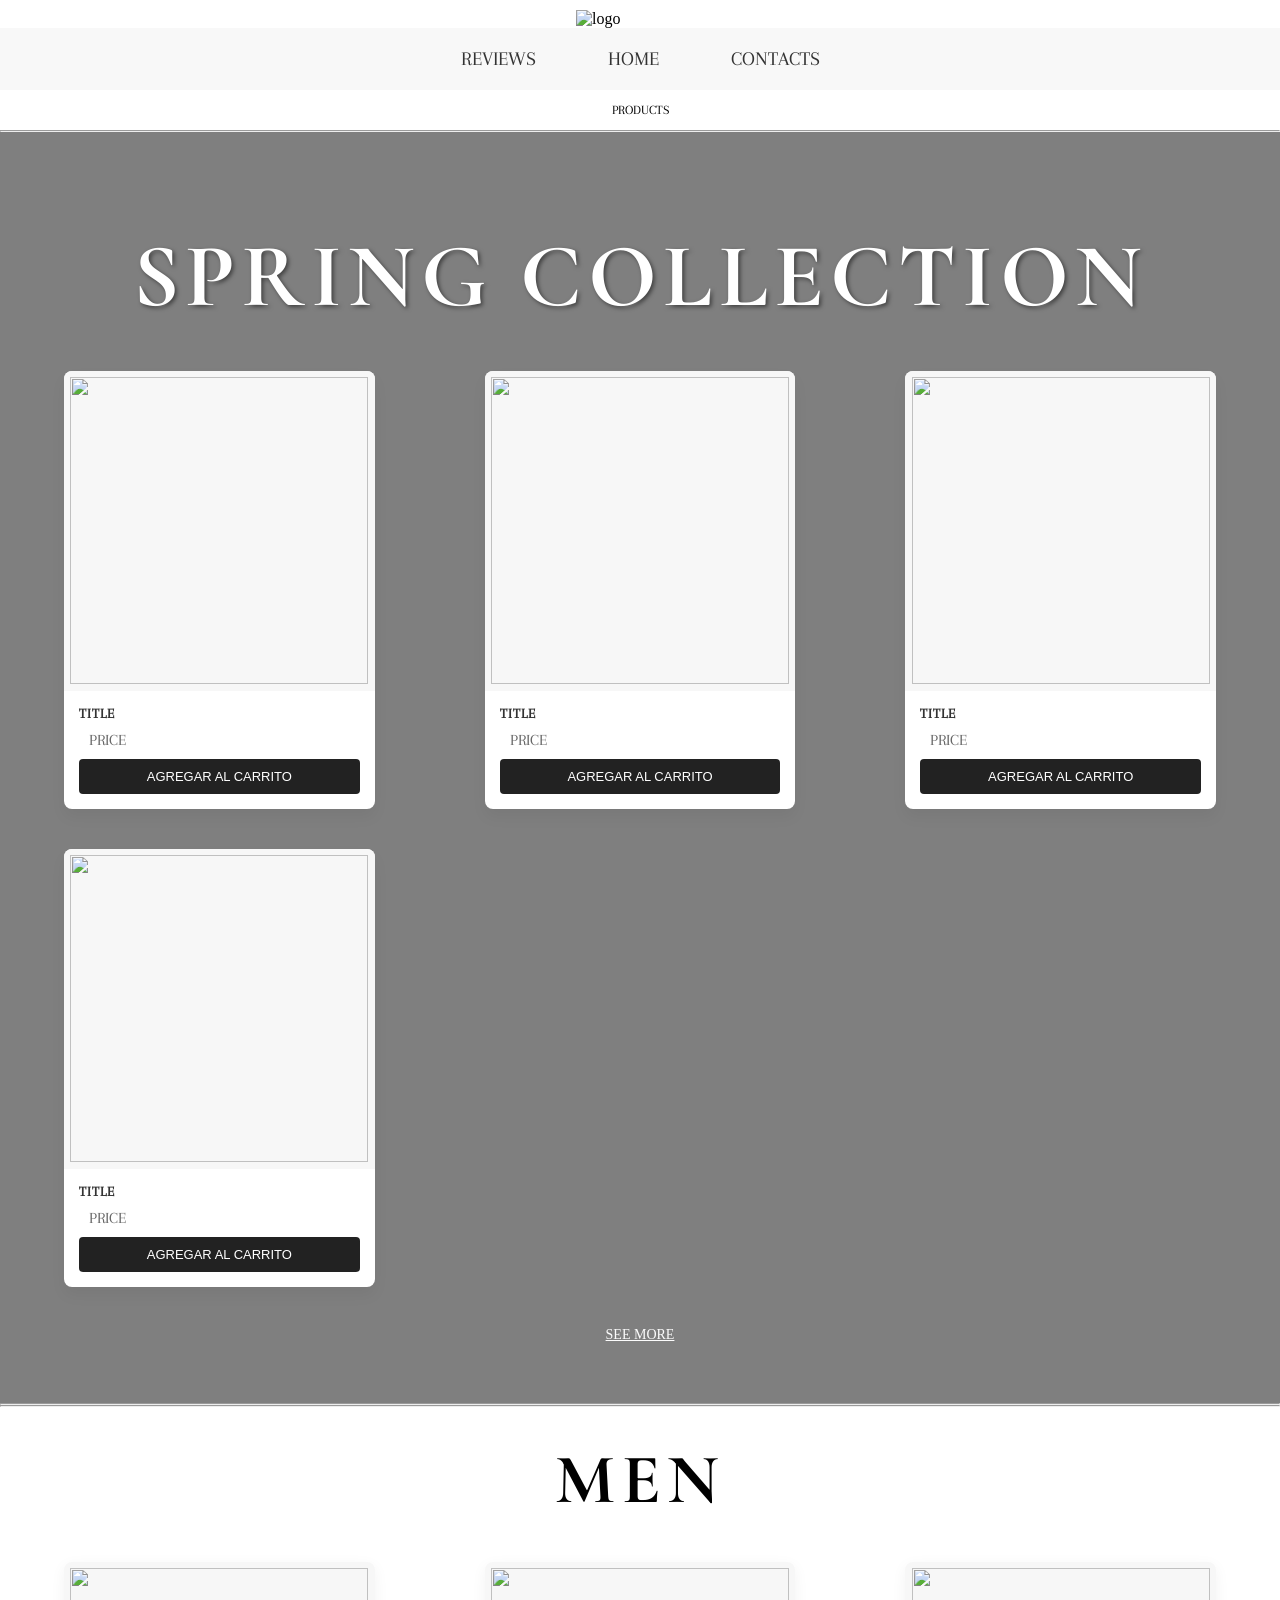
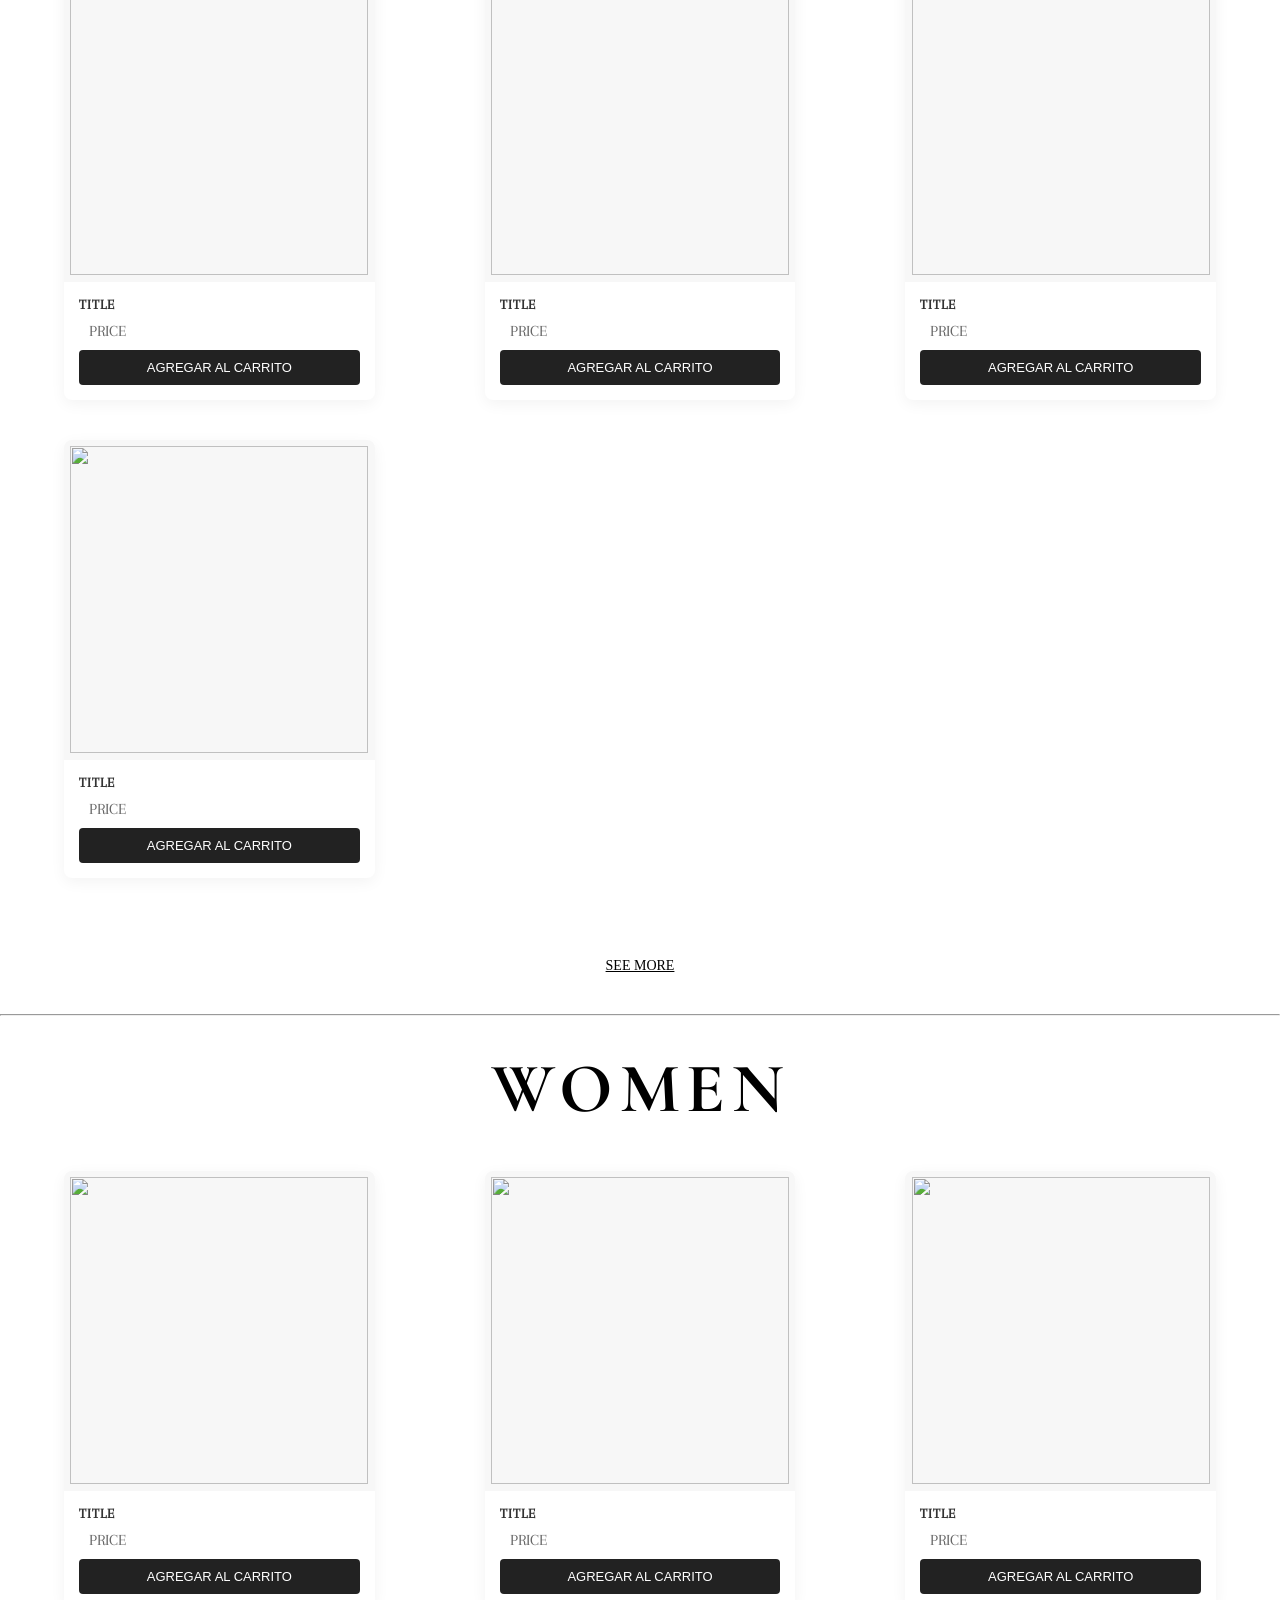
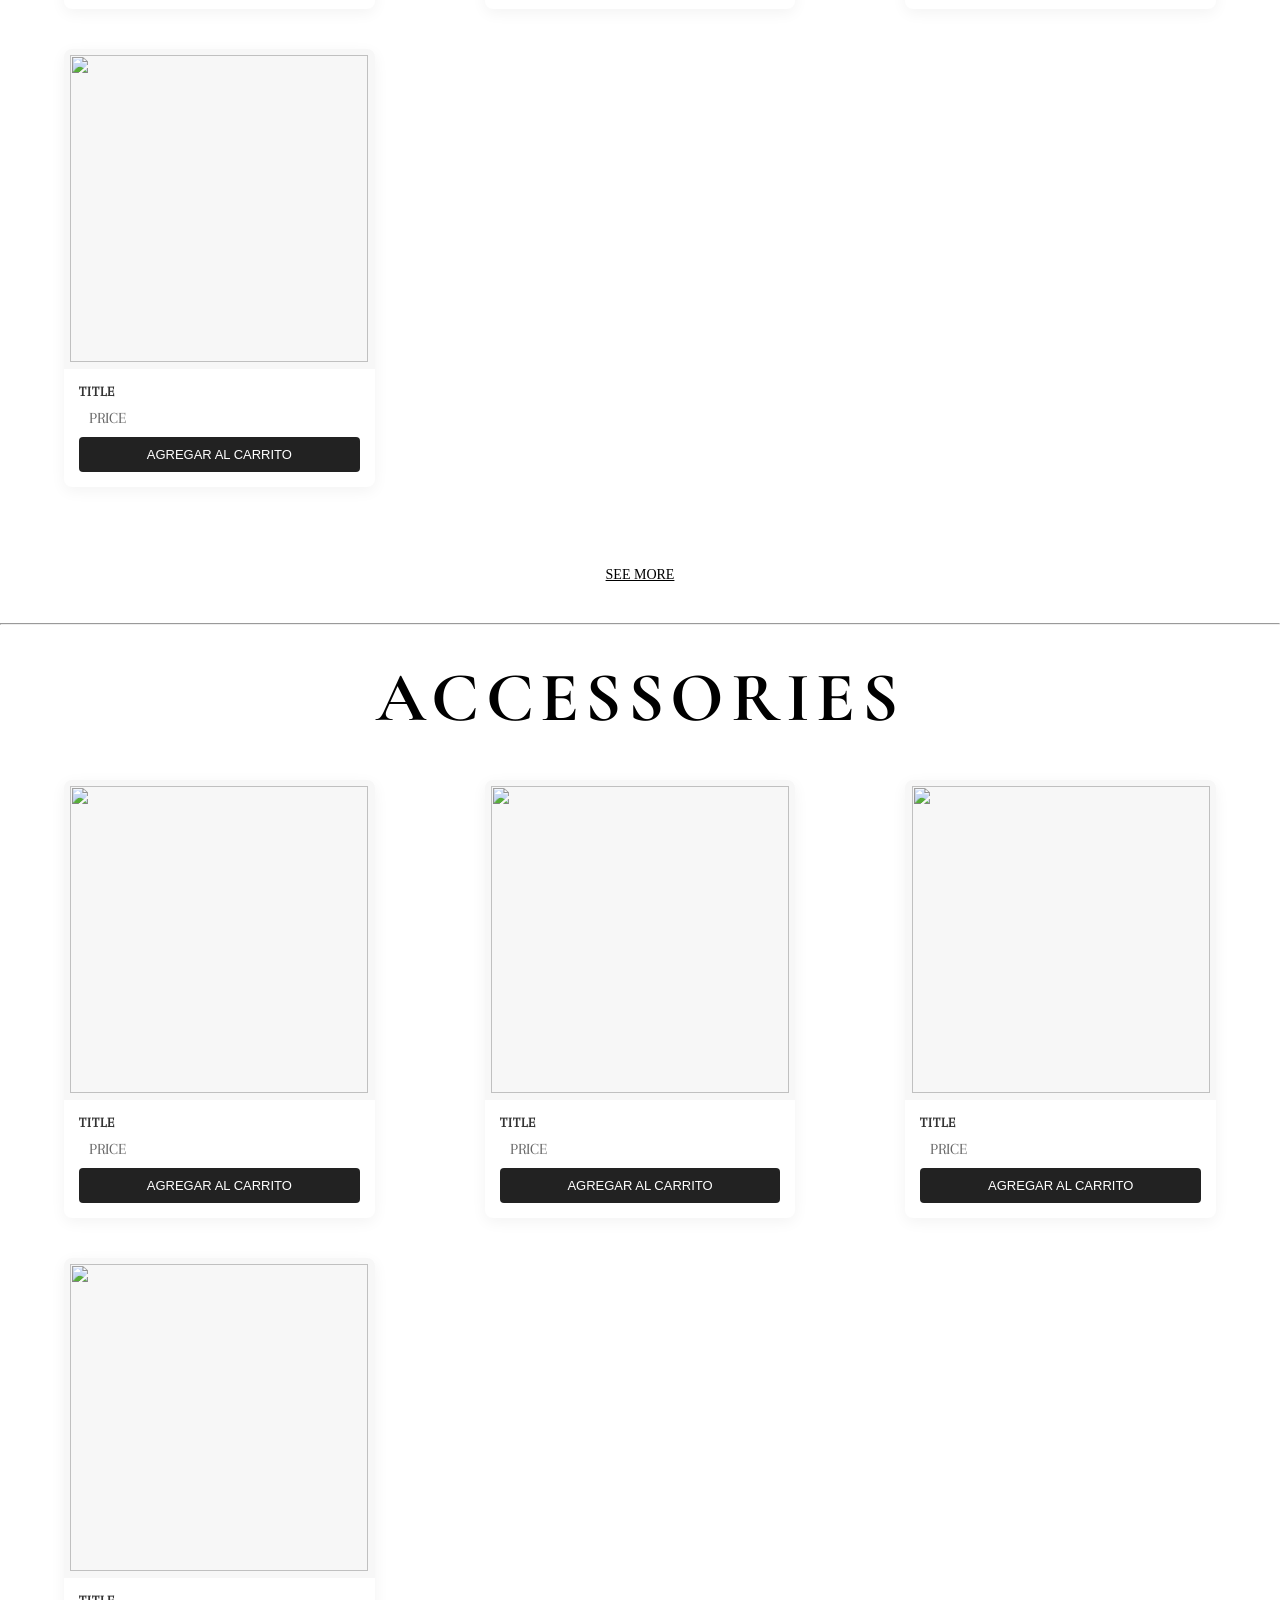
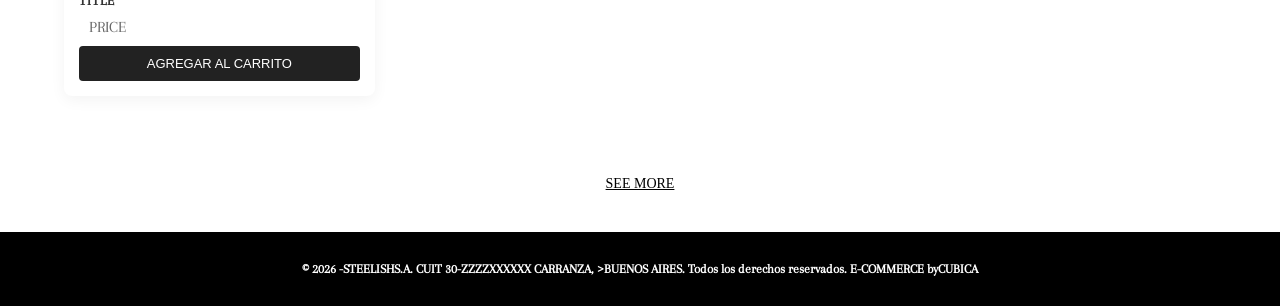
==== productos.html @ 2066961f "Add files via upload" ====
<!DOCTYPE html>
<html lang="es">
<head>
    <meta charset="UTF-8">
    <meta name="viewport" content="width=device-width, initial-scale=1.0">
    <title>productos</title>
    <link rel="stylesheet" href="style-products.css">
    <link rel="preconnect" href="https://fonts.googleapis.com">
    <link rel="preconnect" href="https://fonts.gstatic.com" crossorigin>
    <link href="https://fonts.googleapis.com/css2?family=Nunito:ital,wght@0,200..1000;1,200..1000&display=swap" rel="stylesheet">
    <link rel="preconnect" href="https://fonts.googleapis.com">
    <link rel="preconnect" href="https://fonts.gstatic.com" crossorigin>
    <link href="https://fonts.googleapis.com/css2?family=Arapey:ital@0;1&family=Nunito:ital,wght@0,200..1000;1,200..1000&display=swap" rel="stylesheet">
    <link rel="preconnect" href="https://fonts.googleapis.com">
  <link rel="preconnect" href="https://fonts.gstatic.com" crossorigin>
  <link href="https://fonts.googleapis.com/css2?family=Arapey:ital@0;1&family=Cormorant+Garamond:ital,wght@0,300..700;1,300..700&family=Nunito:ital,wght@0,200..1000;1,200..1000&display=swap" rel="stylesheet">
   <link rel="preconnect" href="https://fonts.googleapis.com">
<link rel="preconnect" href="https://fonts.gstatic.com" crossorigin>
<link href="https://fonts.googleapis.com/css2?family=Arapey:ital@0;1&family=Cormorant+Garamond:ital,wght@0,300..700;1,300..700&family=Nunito:ital,wght@0,200..1000;1,200..1000&family=Playwrite+BE+WAL+Guides&display=swap" rel="stylesheet">
<link rel="preconnect" href="https://fonts.googleapis.com">
<link rel="preconnect" href="https://fonts.gstatic.com" crossorigin>
<link href="https://fonts.googleapis.com/css2?family=Arapey:ital@0;1&family=Cormorant+Garamond:ital,wght@0,300..700;1,300..700&family=Nunito:ital,wght@0,200..1000;1,200..1000&family=Playwrite+BE+WAL+Guides&display=swap" rel="stylesheet">
</head>


<body>
    <header class="nav-container">
        <div class="nav-logo">
           <img class="logo" src="img/logo-web1.png" alt="logo"> 
        </div>
    
     <nav class="navbar">
     <ul class="navlinks">
        
        
        <li><a href="resenas.html">REVIEWS</a></li>
        <li><a href="index.html">HOME</a></li>
        <li><a href="contactos.html">CONTACTS</a></li>
     </ul>
    </nav>
    </header>
 <main>
    <h1 class="main-title">PRODUCTS</h1>
    <HR>

    <section class="spring-collection" id="spring-collection">
       <video autoplay loop muted playsinline class="video-fondo">
    <source src="img/backvideo.mp4" type="video/mp4">
  </video>
  
  <div class="velo-fondo"></div>

  <div class="contenido-frente">
    <h2 class="titulo-spring">SPRING COLLECTION</h2>
    
    <div class="catalogo-grid">
      
        <article class="product-card-spring">
            <div class="img-card">
            <img src="img/sale 2.jpg">
         </div>
         <div class="card-info">
            <h3 class="card-title">TITLE</h3>
            <p class="card-price">PRICE</p>
            <button class="card-button">AGREGAR AL CARRITO</button>
         </div>
        </article>
         <!-- Producto 2 -->
           <article class="product-card-spring">
            <div class="img-card">
            <img src="img/sale 3.jpg">
         </div>
         <div class="card-info">
            <h3 class="card-title">TITLE</h3>
            <p class="card-price">PRICE</p>
            <button class="card-button">AGREGAR AL CARRITO</button>
         </div>
        </article>
        <!-- Producto 3 -->
           <article class="product-card-spring">
            <div class="img-card">
            <img src="img/sale 4.jpg">
         </div>
         <div class="card-info">
            <h3 class="card-title">TITLE</h3>
            <p class="card-price">PRICE</p>
            <button class="card-button">AGREGAR AL CARRITO</button>
         </div>
        </article>
        <!-- Producto 4 -->
           <article class="product-card-spring">
            <div class="img-card">
            <img src="img/sale 5.jpg">
         </div>
         <div class="card-info">
            <h3 class="card-title">TITLE</h3>
            <p class="card-price">PRICE</p>
            <button class="card-button">AGREGAR AL CARRITO</button>
         </div>
        </article>
 

    </div>
    <div class="see-more-container-spring">
      <a href="spring-collection.html" class="see-more-link-spring">SEE MORE</a>
    </div>
    </div>
  </div>
    
      
    </section>
    <hr>
             


    <hr>

    </section>
    <section class="section" id="men">
        <h1 class="title">MEN</h1>
      <div class="catalogo-grid">
        <!-- Producto 1 -->
        <article class="product-card">
            <div class="img-card">
            <img src="img/sale 2.jpg">
         </div>
         <div class="card-info">
            <h3 class="card-title">TITLE</h3>
            <p class="card-price">PRICE</p>
            <button class="card-button">AGREGAR AL CARRITO</button>
         </div>
        </article>
         <!-- Producto 2 -->
           <article class="product-card">
            <div class="img-card">
            <img src="img/sale 2.jpg">
         </div>
         <div class="card-info">
            <h3 class="card-title">TITLE</h3>
            <p class="card-price">PRICE</p>
            <button class="card-button">AGREGAR AL CARRITO</button>
         </div>
        </article>
        <!-- Producto 3 -->
           <article class="product-card">
            <div class="img-card">
            <img src="img/sale 2.jpg">
         </div>
         <div class="card-info">
            <h3 class="card-title">TITLE</h3>
            <p class="card-price">PRICE</p>
            <button class="card-button">AGREGAR AL CARRITO</button>
         </div>
        </article>
        <!-- Producto 4 -->
           <article class="product-card">
            <div class="img-card">
            <img src="img/sale 2.jpg">
         </div>
         <div class="card-info">
            <h3 class="card-title">TITLE</h3>
            <p class="card-price">PRICE</p>
            <button class="card-button">AGREGAR AL CARRITO</button>
         </div>
        </article>
 

    </div>
    <div class="see-more-container">
      <a href="hombres.html" class="see-more-link">SEE MORE</a>
    </div>
    </section >
    <HR>
    <section class="section" id="women">
        <h1 class="title">WOMEN</h1>
      <div class="catalogo-grid">
        <!-- Producto 1 -->
        <article class="product-card">
            <div class="img-card">
            <img src="img/sale 2.jpg">
         </div>
         <div class="card-info">
            <h3 class="card-title">TITLE</h3>
            <p class="card-price">PRICE</p>
            <button class="card-button">AGREGAR AL CARRITO</button>
         </div>
        </article>
         <!-- Producto 2 -->
           <article class="product-card">
            <div class="img-card">
            <img src="img/sale 2.jpg">
         </div>
         <div class="card-info">
            <h3 class="card-title">TITLE</h3>
            <p class="card-price">PRICE</p>
            <button class="card-button">AGREGAR AL CARRITO</button>
         </div>
        </article>
        <!-- Producto 3 -->
           <article class="product-card">
            <div class="img-card">
            <img src="img/sale 2.jpg">
         </div>
         <div class="card-info">
            <h3 class="card-title">TITLE</h3>
            <p class="card-price">PRICE</p>
            <button class="card-button">AGREGAR AL CARRITO</button>
         </div>
        </article>
        <!-- Producto 4 -->
           <article class="product-card">
            <div class="img-card">
            <img src="img/sale 2.jpg">
         </div>
         <div class="card-info">
            <h3 class="card-title">TITLE</h3>
            <p class="card-price">PRICE</p>
            <button class="card-button">AGREGAR AL CARRITO</button>
         </div>
        </article>
 

    </div>
    <div class="see-more-container">
      <a href="women.html" class="see-more-link">SEE MORE</a>
    </div>
    <hr>

    </section>
    <section class="section" id="accessories">
        <h1 class="title">ACCESSORIES</h1>
      <div class="catalogo-grid">
        <!-- Producto 1 -->
        <article class="product-card">
            <div class="img-card">
            <img src="img/sale 2.jpg">
         </div>
         <div class="card-info">
            <h3 class="card-title">TITLE</h3>
            <p class="card-price">PRICE</p>
            <button class="card-button">AGREGAR AL CARRITO</button>
         </div>
        </article>
         <!-- Producto 2 -->
           <article class="product-card">
            <div class="img-card">
            <img src="img/sale 2.jpg">
         </div>
         <div class="card-info">
            <h3 class="card-title">TITLE</h3>
            <p class="card-price">PRICE</p>
            <button class="card-button">AGREGAR AL CARRITO</button>
         </div>
        </article>
        <!-- Producto 3 -->
           <article class="product-card">
            <div class="img-card">
            <img src="img/sale 2.jpg">
         </div>
         <div class="card-info">
            <h3 class="card-title">TITLE</h3>
            <p class="card-price">PRICE</p>
            <button class="card-button">AGREGAR AL CARRITO</button>
         </div>
        </article>
        <!-- Producto 4 -->
           <article class="product-card">
            <div class="img-card">
            <img src="img/sale 2.jpg">
         </div>
         <div class="card-info">
            <h3 class="card-title">TITLE</h3>
            <p class="card-price">PRICE</p>
            <button class="card-button">AGREGAR AL CARRITO</button>
         </div>
        </article>
 

    </div>
    <div class="see-more-container">
      <a href="accessories.html" class="see-more-link">SEE MORE</a>
    </div>

    </section>
 </main>
<footer class="footer">
   <h3 class="footer-title">© 2026 -STEELISHS.A. CUIT 30-ZZZZXXXXXX CARRANZA, >BUENOS AIRES. Todos los derechos reservados.
E-COMMERCE byCUBICA</h3>
</footer>

</body>
---- style-products.css ----
/* --- RESET CSS --- */
* {
    box-sizing: border-box;
    margin: 0;
    padding: 0;
}
.nav-container{
  display:flex;
  flex-direction:column;
  align-items:center;


}

.nav-logo{
  display:flex;
  justify-content:center;
  width:10%;
  height:auto;
  align-items:center;
     margin-top: 10px;  
  

}

.logo{
  width:100%;
  height:10%;

}

.navbar{
  background-color: #f8f8f8;
    border-width: 1px;
    font-family: "Arapey";
    font-size: 20px;
    justify-content: center;
    align-items: center;
    padding: 20px 40px;
    position: relative;
    width:100%;
}

.navlinks{
  list-style: none;
  gap: 40px; 
  display:flex;
  justify-content:center;
}
.navlinks a {
    text-decoration: none;
    color: #333; /* Color oscuro que contrasta con tu fondo claro #f8f8f8 */
    padding: 8px 16px;
    transition: all 0.3s ease; /* Hace que el cambio de color sea suave */
}
.navlinks a:hover {
    background-color: #555;
    color: white; /* Cambia el texto a blanco para que se lea sobre el fondo gris */
    border-radius: 4px;
}


.title{
    display:flex;
    margin-top:30px;
    font-weight:normal;
    letter-spacing: 0.5vw;
    font-family: "Cormorant Garamond";
    font-size: 70px;
    justify-content: center;
    align-items: center;
    font-weight:bold;

}
.catalogo-grid{
  display:grid;
  grid-template-columns: repeat(auto-fit, minmax(250px, 1fr));
  gap: 40px 110px; 
  padding: 40px 5%;
  width: 100%;
  box-sizing: border-box;
  justify-content: center;
  
  
  
}
.catalogo-grid .product-card {
  flex: none; /* Anula el "flex: 0 0 calc(25% - 20px)" del index */
  width: 100%; /* Hace que la tarjeta ocupe todo el ancho de su celda en la grilla */
  scroll-snap-align: none;
  
  margin: 0 auto; /* 0 margen arriba/abajo, 'auto' centra a los costados */
   
}
.product-card{

    background-color: #ffffff;
    border-radius: 8px;
    overflow: hidden;
    box-shadow: 0 4px 15px rgba(0, 0, 0, 0.05);
    display: flex;
    gap:0;
    
   flex-direction: column;
   transition: transform 0.3s ease, box-shadow 0.3s ease;
   font-family: 'Arapey', sans-serif;
}
.product-card:hover {
  transform: translateY(-5px); 
  box-shadow: 0 8px 20px rgba(0, 0, 0, 0.1);
}
.img-card{
    width:100%;
    height: 320px;
    background-color: #f7f7f7;
     flex-shrink: 0; 
    
}
.img-card img{
    width:100%;
    height:100%;
    object-fit:contain;
    padding:0.5vw;

}
.card-info{
    display:flex;
    flex-direction:column;
    padding:15px;
    gap:10px;
     flex-grow: 1;
     min-height: 90px;
}

.card-title {
  font-size: 14px;
  font-weight: 600;
  letter-spacing: 1px;
  color: #333;
  margin: 0;
  padding-left: 0;
}

.card-price {
  font-size: 16px;
  color: #666;
  margin: 0;
  padding-left: 10px;
}

/* Botón elegante */
.card-button {
  width: 100%;
  padding: 10px 0;
  background-color: #222;
  color: #fff;
  border: none;
  border-radius: 4px;
  font-size: 13px;
  text-transform: uppercase;
  cursor: pointer;
  transition: background-color 0.3s ease;
    margin-top: auto;

}

.card-button:hover {
  background-color: #555;
}
.main-title{
    display:flex;
    justify-content:center;
    font-size: 1vw;
   font-weight: normal;
   margin: 0;
   text-transform: uppercase;
  margin: 1vw;
   font-family: 'Arapey', sans-serif;
}
.see-more-container {
  margin: 40px;
  display:flex;
  justify-content:center;
}

.see-more-link {
  color: #000;
  text-decoration: underline;
  font-size: 14px;
  cursor: pointer;
}
.spring{
     background-image: linear-gradient(rgba(0,0,0,0.2), rgba(0,0,0,0.3)), url('img/background.jpg');
     background-size:cover;
     background-position:center;
}



.product-card-spring{
    background-color: #ffffff;
    border-radius: 8px;
    overflow: hidden;
    box-shadow: 0 8px 15px rgba(0, 0, 0, 0.05);
    display: flex;
    
   flex-direction: column;
   transition: transform 0.3s ease, box-shadow 0.3s ease;
   font-family: 'Arapey', sans-serif;
   height: 100%;
   
}
.spring-collection {
  position: relative; /* Clave: encierra al video para que no se escape de esta sección */
  width: 100%;
  min-height: 80vh; 
  display: flex;
  flex-direction: column;
  padding: 60px 0;
  overflow: hidden; 
}
.video-fondo {
  position: absolute;
  top: 0;
  left: 0;
  width: 100%;
  height: 100%;
  object-fit: cover; 
  z-index:-2; 
}
.velo-fondo {
  position: absolute;
  top: 0;
  left: 0;
  width: 100%;
  height: 100%;
  background-color: rgba(0, 0, 0, 0.5); /* Un velo semitransparente como el de tu imagen */
  z-index: -1;
}
.contenido-frente {
  position: relative;
  z-index: 1; 
  width: 100%;
}
.titulo-spring {
  display:flex;
    margin-top:30px;
    font-weight:bold;
    letter-spacing: 0.5vw;
    font-family: "Cormorant Garamond";
    font-size: 90px;
    justify-content: center;
    align-items: center;
    font-weight:bold;
    color:white;
     text-shadow: 2px 2px 4px rgba(0, 0, 0, 0.5);
}
.see-more-link-spring {
  color: #fcfcfc;
  text-decoration: underline;
  font-size: 14px;
  cursor: pointer;
  display:flex;
  justify-content:center;
}
.see-more-link-spring:hover{
    background-color: #555;
    color: white; 
    
}
.footer{
  display: flex;
  justify-content: center;
  align-items: center; /* Agrega esto para centrar verticalmente */
  background-color: black;
  width: 100%;
  padding: 20px; 
}
.footer-title{
  font-family:"arapey";
  color:white;
  font-size:0.8rem;
  padding:10px;

}
.product-card:hover .img-container img {
  transform: scale(1.05); /* Agranda la imagen un 5% */
}
.product-card-spring:hover .img-card img {
  transform: scale(1.05); /* Agranda la imagen un 5% */
}
.img-card img{

    transition: transform 0.4s ease;
}

@media (max-width: 768px) {
  .nav-logo {
    width: 30%; 
  }
    .navbar {
    padding: 15px 20px;
  }
  .navlinks {
    
    align-items: center;
    gap: 15px;
  }
  .title {
    font-size: 40px;
  }
  .titulo-spring {
    font-size: 45px;
  }
  .catalogo-grid {
    grid-template-columns: repeat(2, 1fr);
    gap: 25px 20px;
    padding: 30px 5%;
  }
   .img-card {
    height: 220px;
  }
  .main-title{
    font-size: 20px;
  
   
}
@media (max-width: 480px) {
  .navlinks a {
    font-size: 16px;
    padding: 6px 12px;
  }
  .main-title{
    font-size: 20px;
  }
  .title {
    font-size: 32px;
  }
  .titulo-spring {
    font-size: 32px;
    letter-spacing: 0.2vw; 
  }

  
  .catalogo-grid {
    grid-template-columns: 1fr;
  }

  .img-card {
    height: 280px; 
}
}
}
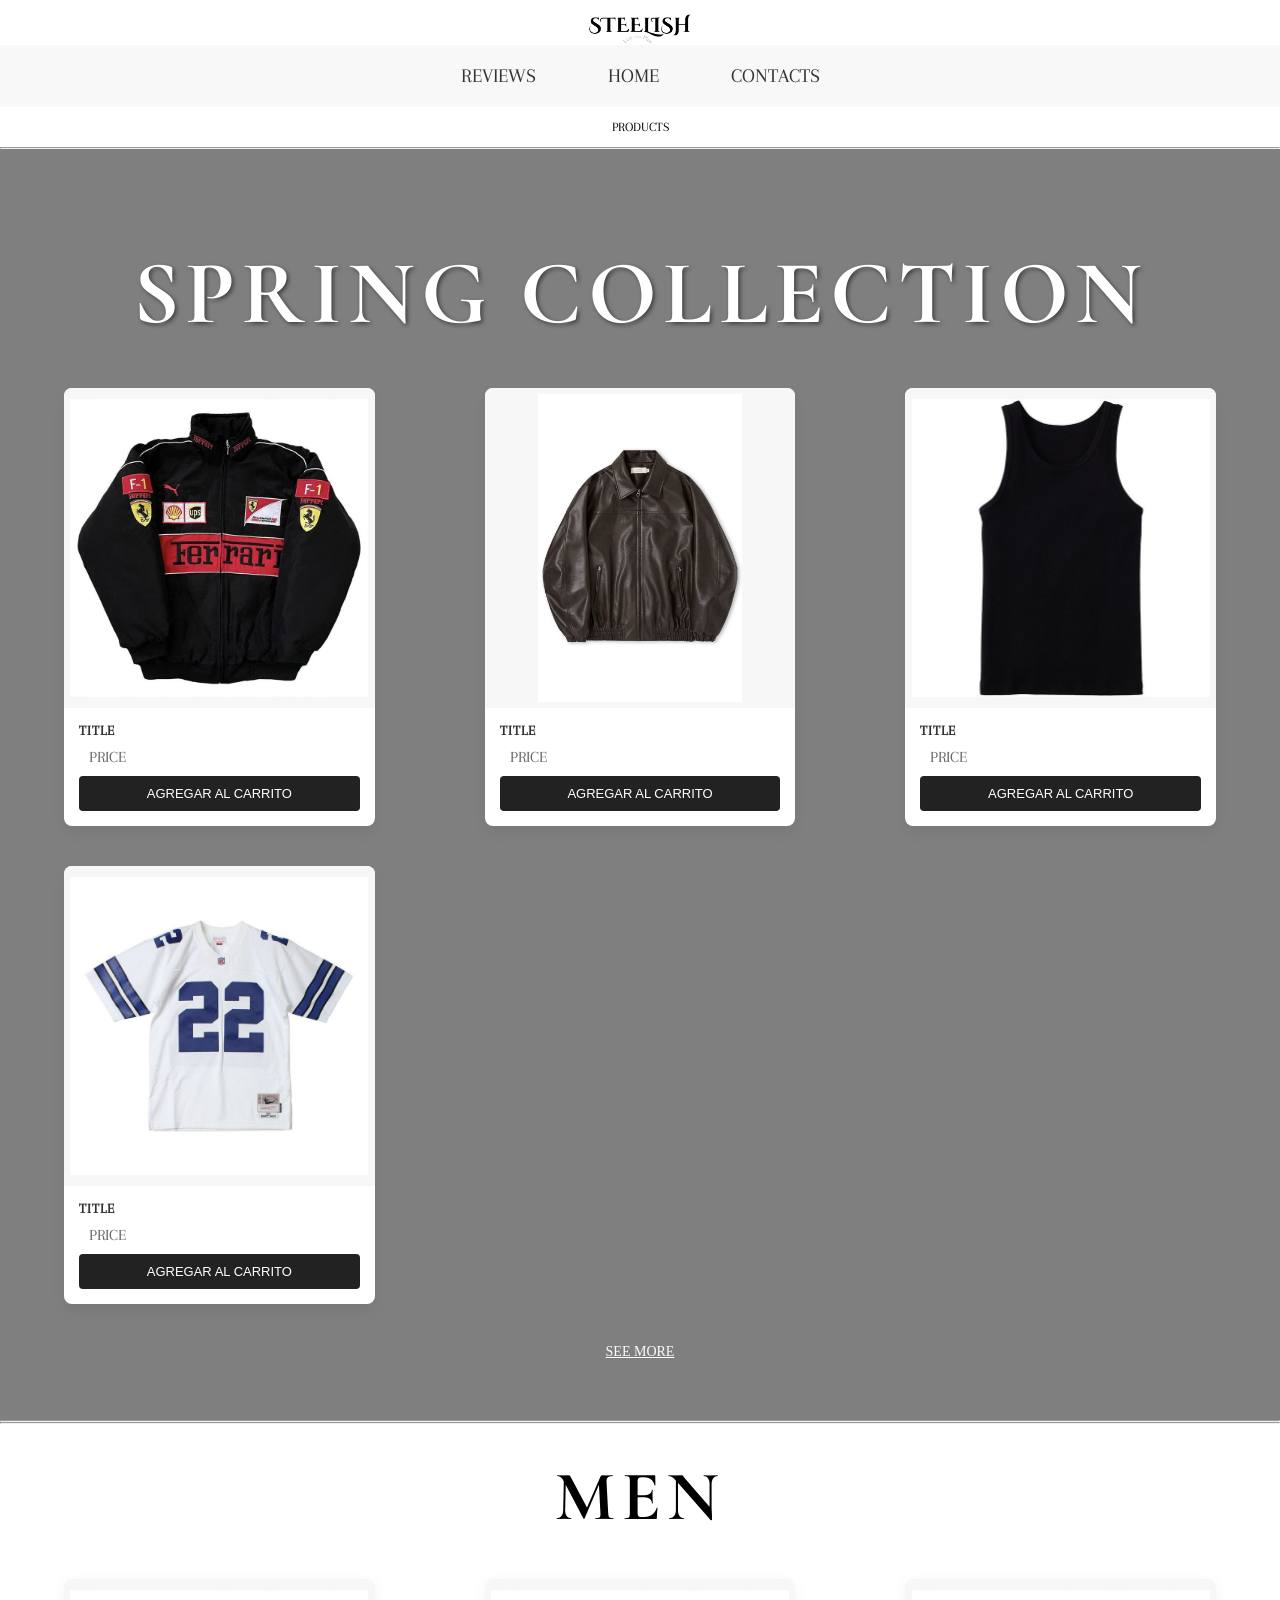
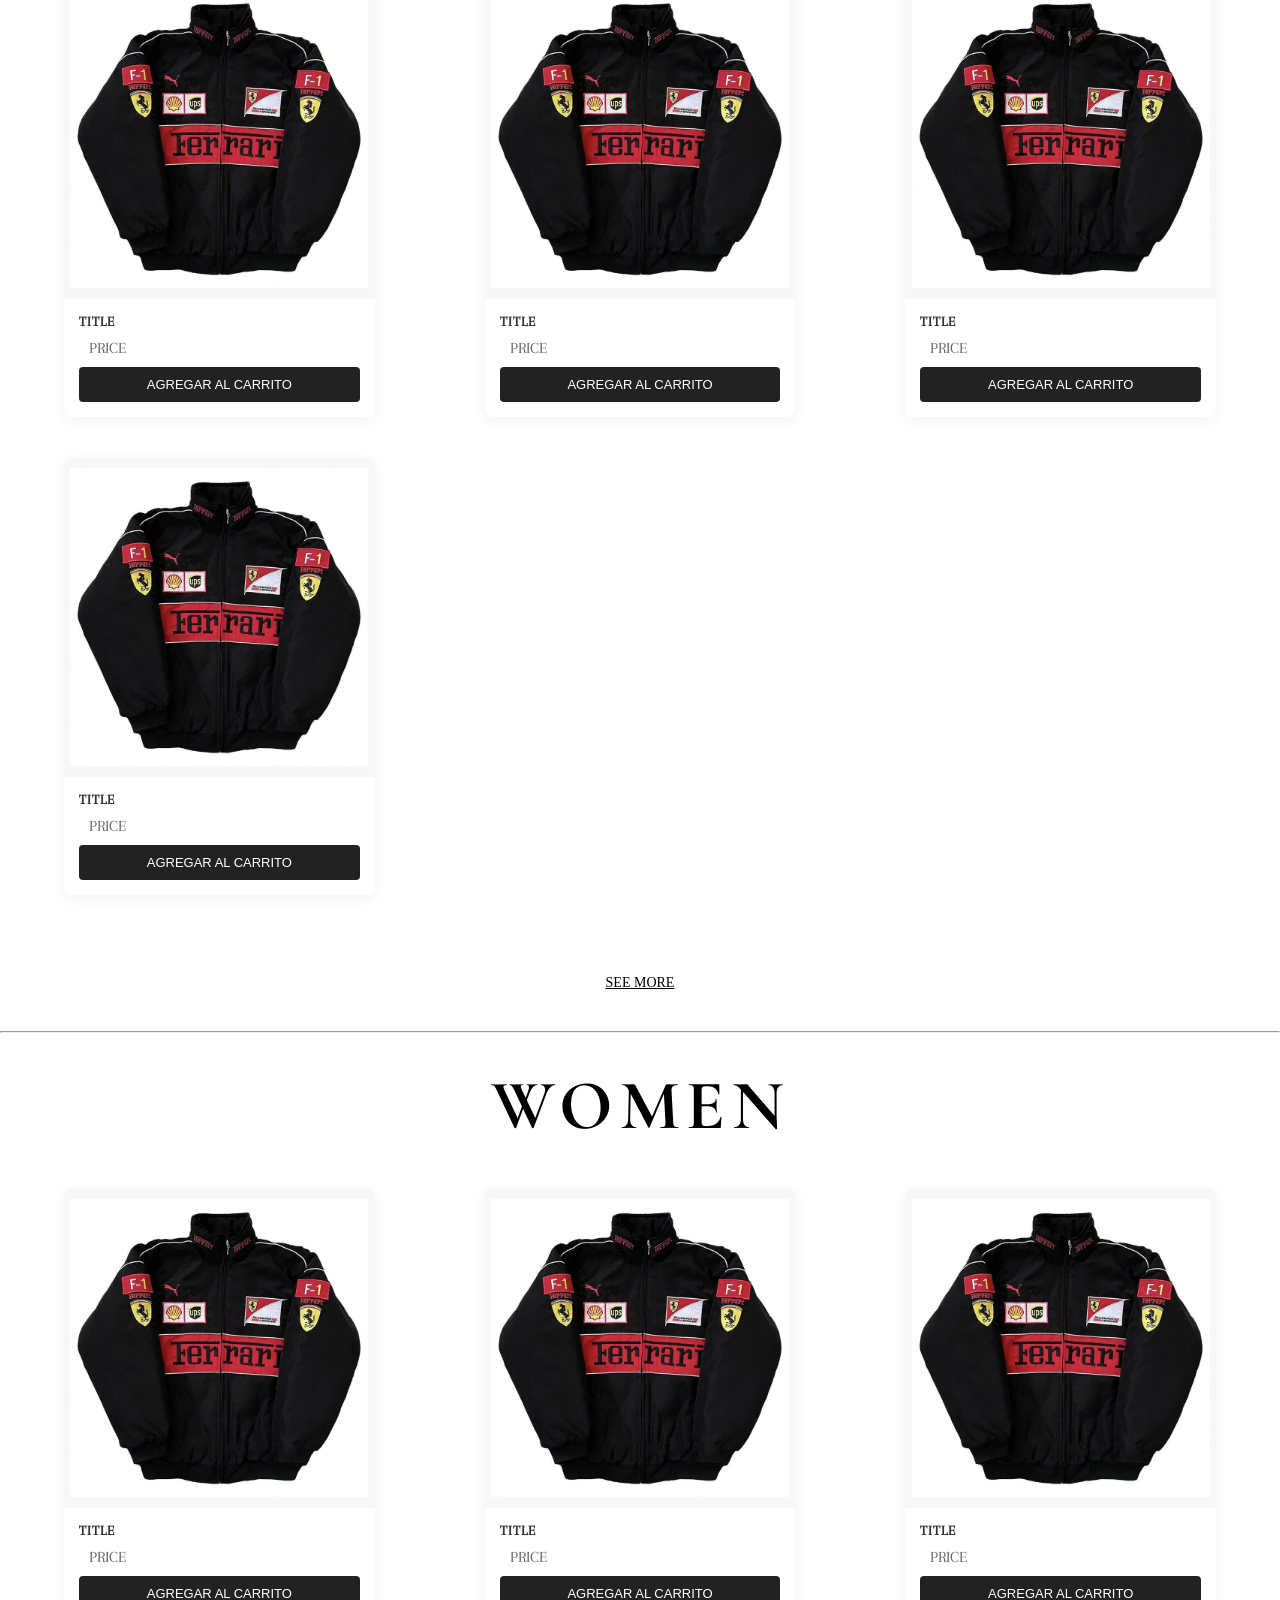
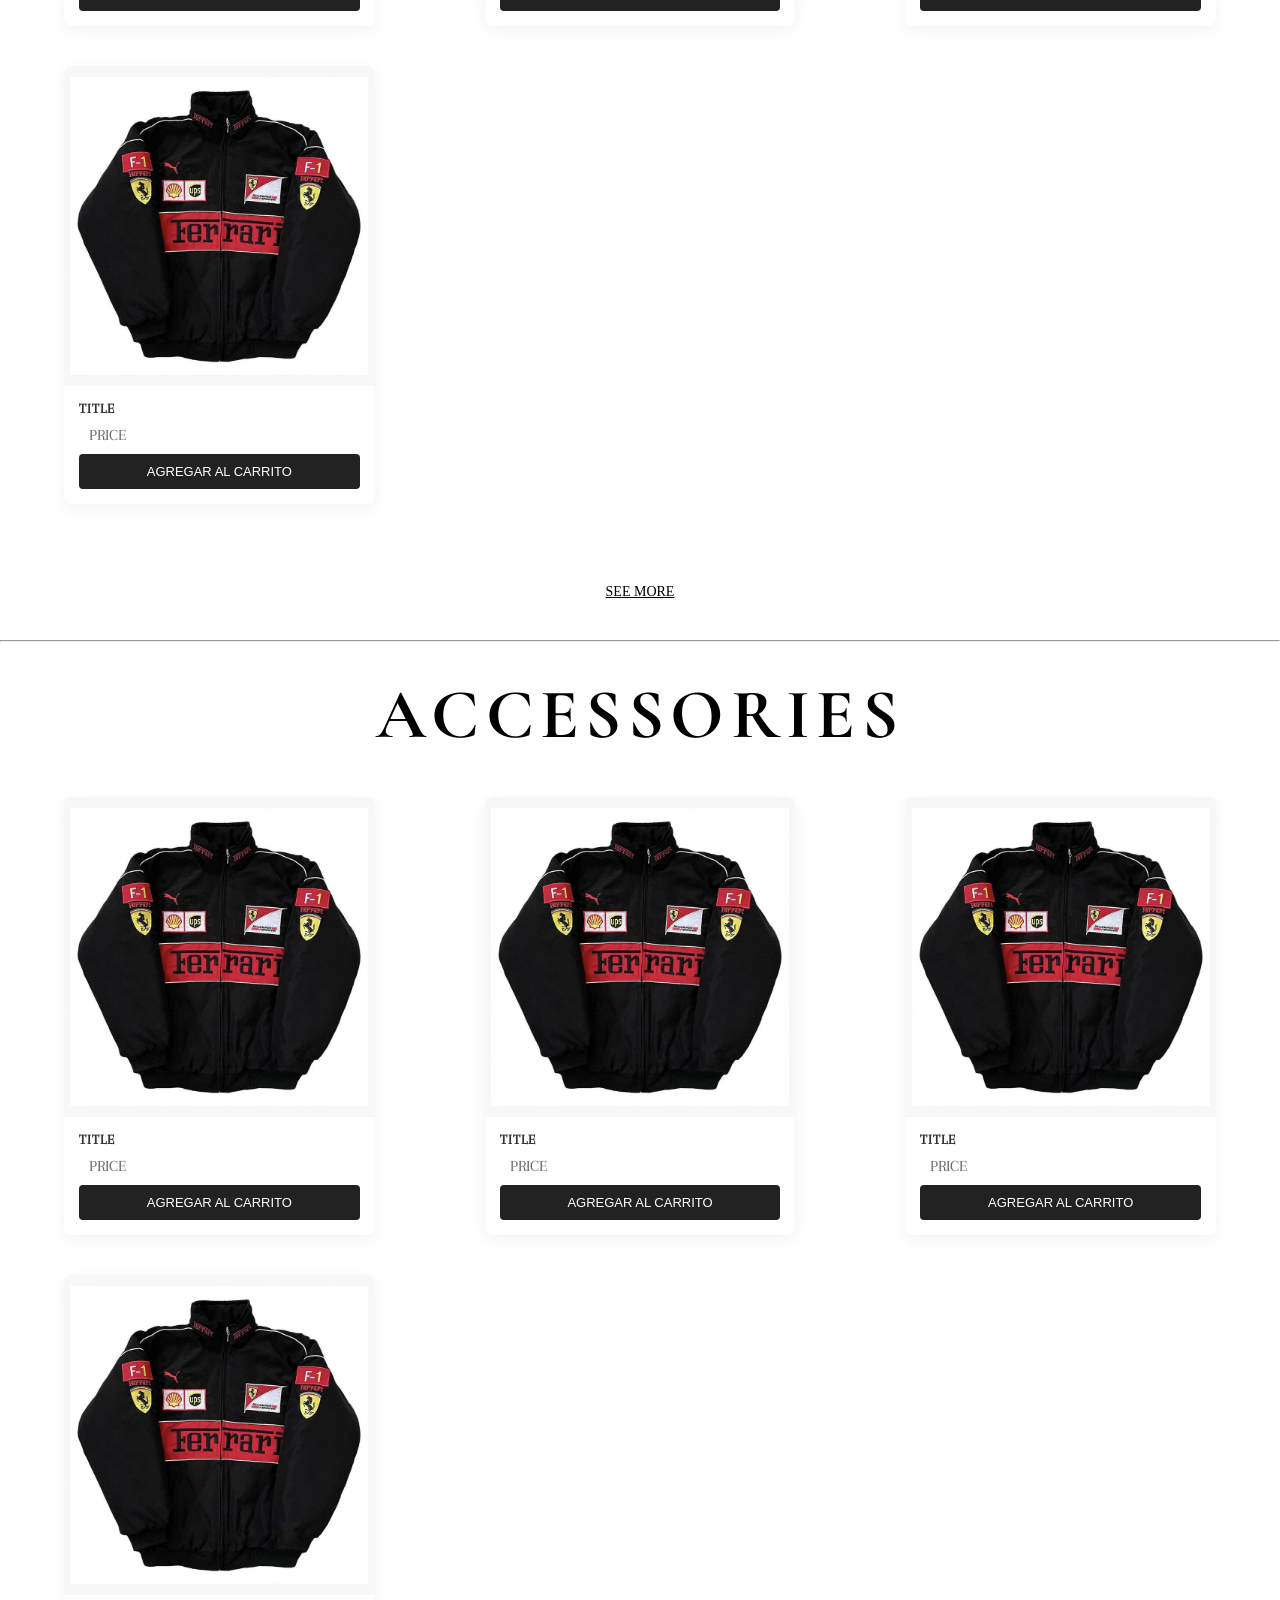
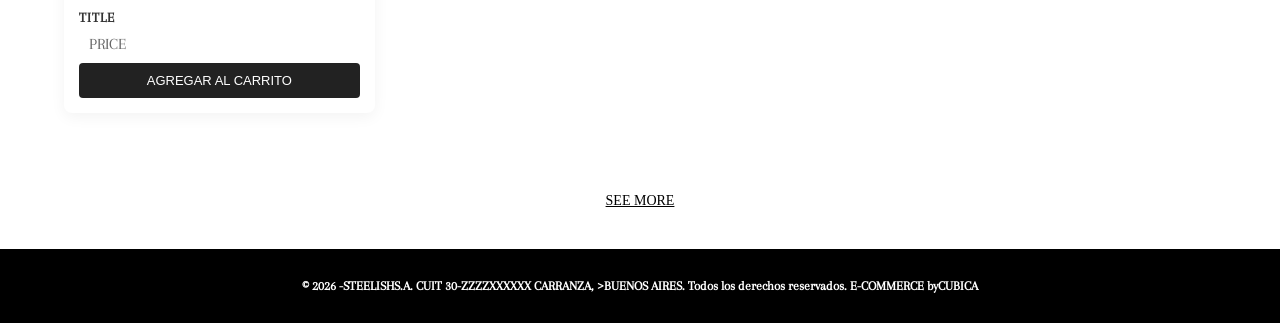
==== commit 06481557: "Fix HTML formatting and structure in productos.html" ====
--- a/productos.html
+++ b/productos.html
@@ -53,7 +53,7 @@
   <div class="contenido-frente">
     <h2 class="titulo-spring">SPRING COLLECTION</h2>
     
-    <div class="catalogo-grid">
+    <div class="catalogo-grid" id= "contenedor-men">
       
         <article class="product-card-spring">
             <div class="img-card">
@@ -289,4 +289,4 @@
 </footer>
 
 </body>
- + 
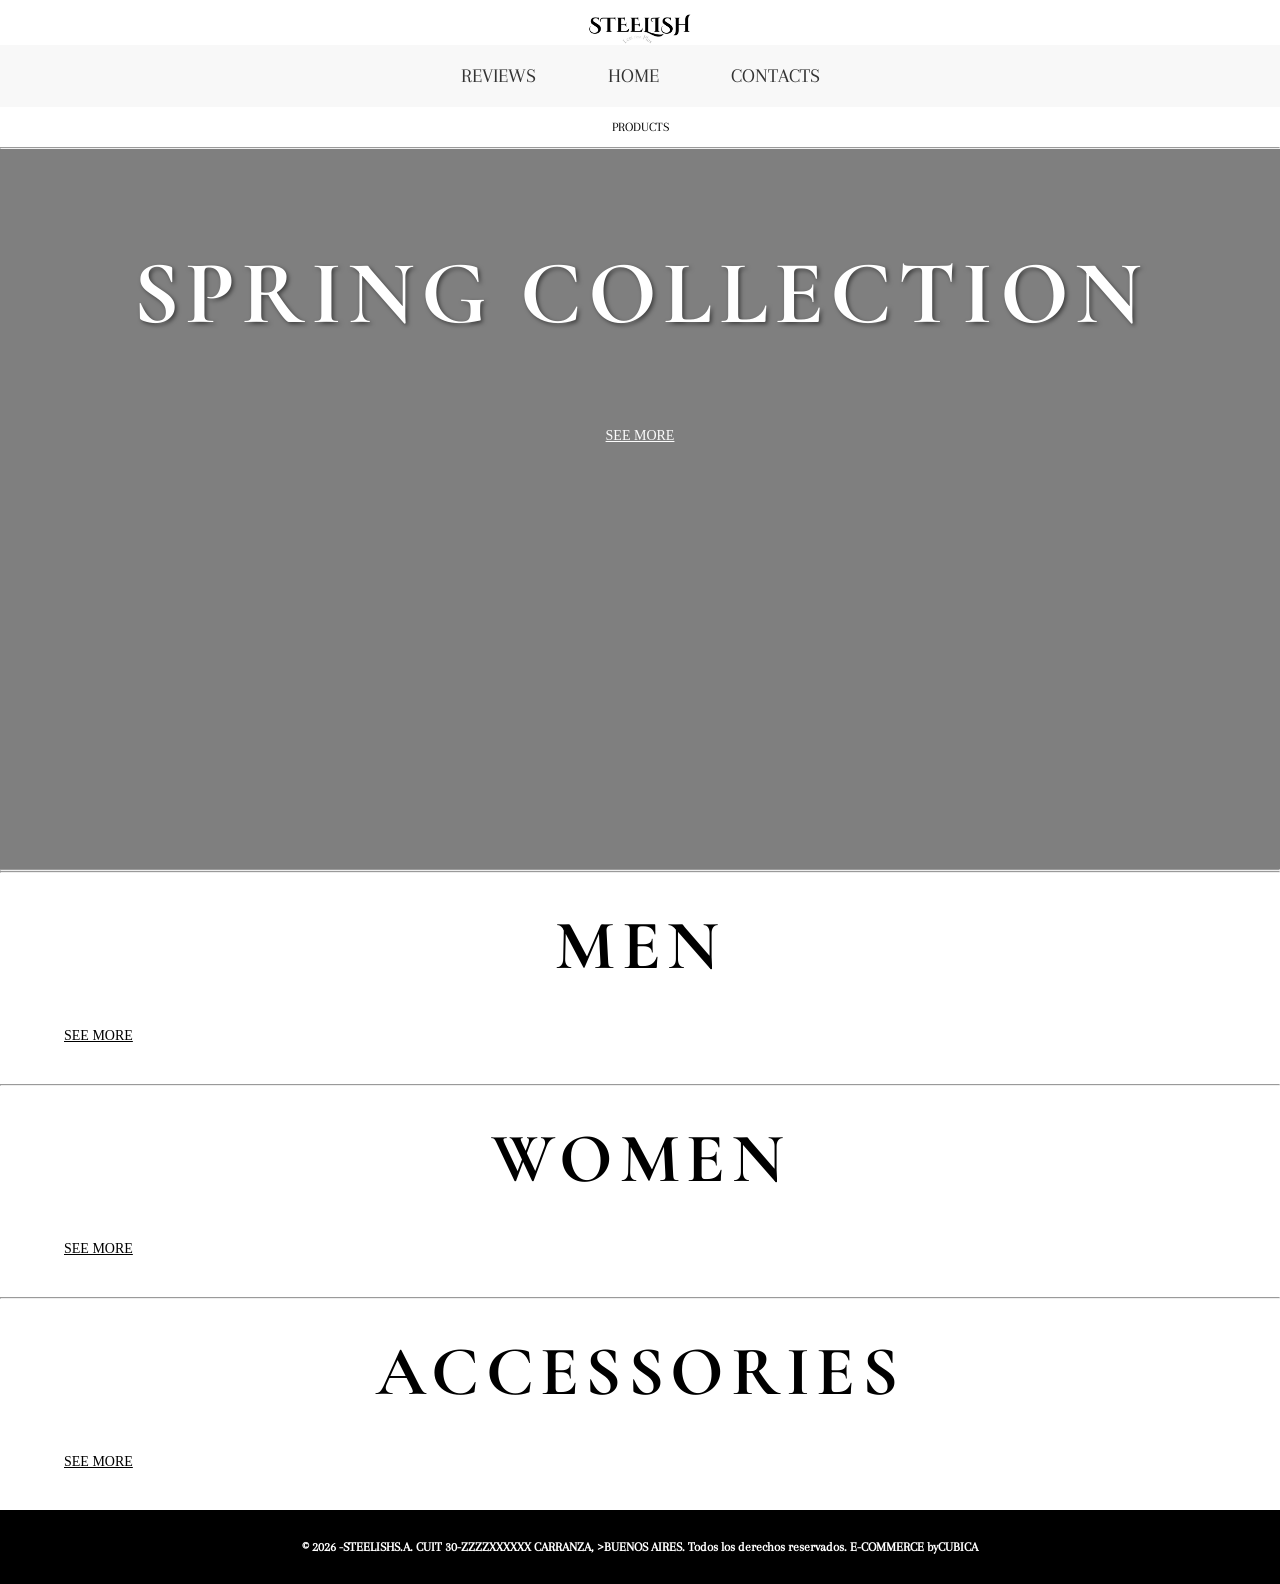
==== commit d821d4f7: "Update productos.html" ====
--- a/productos.html
+++ b/productos.html
@@ -53,53 +53,8 @@
   <div class="contenido-frente">
     <h2 class="titulo-spring">SPRING COLLECTION</h2>
     
-    <div class="catalogo-grid" id= "contenedor-men">
+    <div class="catalogo-grid" id= "contenedor-spring">
       
-        <article class="product-card-spring">
-            <div class="img-card">
-            <img src="img/sale 2.jpg">
-         </div>
-         <div class="card-info">
-            <h3 class="card-title">TITLE</h3>
-            <p class="card-price">PRICE</p>
-            <button class="card-button">AGREGAR AL CARRITO</button>
-         </div>
-        </article>
-         <!-- Producto 2 -->
-           <article class="product-card-spring">
-            <div class="img-card">
-            <img src="img/sale 3.jpg">
-         </div>
-         <div class="card-info">
-            <h3 class="card-title">TITLE</h3>
-            <p class="card-price">PRICE</p>
-            <button class="card-button">AGREGAR AL CARRITO</button>
-         </div>
-        </article>
-        <!-- Producto 3 -->
-           <article class="product-card-spring">
-            <div class="img-card">
-            <img src="img/sale 4.jpg">
-         </div>
-         <div class="card-info">
-            <h3 class="card-title">TITLE</h3>
-            <p class="card-price">PRICE</p>
-            <button class="card-button">AGREGAR AL CARRITO</button>
-         </div>
-        </article>
-        <!-- Producto 4 -->
-           <article class="product-card-spring">
-            <div class="img-card">
-            <img src="img/sale 5.jpg">
-         </div>
-         <div class="card-info">
-            <h3 class="card-title">TITLE</h3>
-            <p class="card-price">PRICE</p>
-            <button class="card-button">AGREGAR AL CARRITO</button>
-         </div>
-        </article>
- 
-
     </div>
     <div class="see-more-container-spring">
       <a href="spring-collection.html" class="see-more-link-spring">SEE MORE</a>
@@ -118,52 +73,8 @@
     </section>
     <section class="section" id="men">
         <h1 class="title">MEN</h1>
-      <div class="catalogo-grid">
-        <!-- Producto 1 -->
-        <article class="product-card">
-            <div class="img-card">
-            <img src="img/sale 2.jpg">
-         </div>
-         <div class="card-info">
-            <h3 class="card-title">TITLE</h3>
-            <p class="card-price">PRICE</p>
-            <button class="card-button">AGREGAR AL CARRITO</button>
-         </div>
-        </article>
-         <!-- Producto 2 -->
-           <article class="product-card">
-            <div class="img-card">
-            <img src="img/sale 2.jpg">
-         </div>
-         <div class="card-info">
-            <h3 class="card-title">TITLE</h3>
-            <p class="card-price">PRICE</p>
-            <button class="card-button">AGREGAR AL CARRITO</button>
-         </div>
-        </article>
-        <!-- Producto 3 -->
-           <article class="product-card">
-            <div class="img-card">
-            <img src="img/sale 2.jpg">
-         </div>
-         <div class="card-info">
-            <h3 class="card-title">TITLE</h3>
-            <p class="card-price">PRICE</p>
-            <button class="card-button">AGREGAR AL CARRITO</button>
-         </div>
-        </article>
-        <!-- Producto 4 -->
-           <article class="product-card">
-            <div class="img-card">
-            <img src="img/sale 2.jpg">
-         </div>
-         <div class="card-info">
-            <h3 class="card-title">TITLE</h3>
-            <p class="card-price">PRICE</p>
-            <button class="card-button">AGREGAR AL CARRITO</button>
-         </div>
-        </article>
- 
+      <div class="catalogo-grid"  id="contenedor-men>
+        
 
     </div>
     <div class="see-more-container">
@@ -173,53 +84,8 @@
     <HR>
     <section class="section" id="women">
         <h1 class="title">WOMEN</h1>
-      <div class="catalogo-grid">
-        <!-- Producto 1 -->
-        <article class="product-card">
-            <div class="img-card">
-            <img src="img/sale 2.jpg">
-         </div>
-         <div class="card-info">
-            <h3 class="card-title">TITLE</h3>
-            <p class="card-price">PRICE</p>
-            <button class="card-button">AGREGAR AL CARRITO</button>
-         </div>
-        </article>
-         <!-- Producto 2 -->
-           <article class="product-card">
-            <div class="img-card">
-            <img src="img/sale 2.jpg">
-         </div>
-         <div class="card-info">
-            <h3 class="card-title">TITLE</h3>
-            <p class="card-price">PRICE</p>
-            <button class="card-button">AGREGAR AL CARRITO</button>
-         </div>
-        </article>
-        <!-- Producto 3 -->
-           <article class="product-card">
-            <div class="img-card">
-            <img src="img/sale 2.jpg">
-         </div>
-         <div class="card-info">
-            <h3 class="card-title">TITLE</h3>
-            <p class="card-price">PRICE</p>
-            <button class="card-button">AGREGAR AL CARRITO</button>
-         </div>
-        </article>
-        <!-- Producto 4 -->
-           <article class="product-card">
-            <div class="img-card">
-            <img src="img/sale 2.jpg">
-         </div>
-         <div class="card-info">
-            <h3 class="card-title">TITLE</h3>
-            <p class="card-price">PRICE</p>
-            <button class="card-button">AGREGAR AL CARRITO</button>
-         </div>
-        </article>
- 
-
+      <div class="catalogo-grid"  id="contenedor-women>
+       
     </div>
     <div class="see-more-container">
       <a href="women.html" class="see-more-link">SEE MORE</a>
@@ -229,53 +95,8 @@
     </section>
     <section class="section" id="accessories">
         <h1 class="title">ACCESSORIES</h1>
-      <div class="catalogo-grid">
-        <!-- Producto 1 -->
-        <article class="product-card">
-            <div class="img-card">
-            <img src="img/sale 2.jpg">
-         </div>
-         <div class="card-info">
-            <h3 class="card-title">TITLE</h3>
-            <p class="card-price">PRICE</p>
-            <button class="card-button">AGREGAR AL CARRITO</button>
-         </div>
-        </article>
-         <!-- Producto 2 -->
-           <article class="product-card">
-            <div class="img-card">
-            <img src="img/sale 2.jpg">
-         </div>
-         <div class="card-info">
-            <h3 class="card-title">TITLE</h3>
-            <p class="card-price">PRICE</p>
-            <button class="card-button">AGREGAR AL CARRITO</button>
-         </div>
-        </article>
-        <!-- Producto 3 -->
-           <article class="product-card">
-            <div class="img-card">
-            <img src="img/sale 2.jpg">
-         </div>
-         <div class="card-info">
-            <h3 class="card-title">TITLE</h3>
-            <p class="card-price">PRICE</p>
-            <button class="card-button">AGREGAR AL CARRITO</button>
-         </div>
-        </article>
-        <!-- Producto 4 -->
-           <article class="product-card">
-            <div class="img-card">
-            <img src="img/sale 2.jpg">
-         </div>
-         <div class="card-info">
-            <h3 class="card-title">TITLE</h3>
-            <p class="card-price">PRICE</p>
-            <button class="card-button">AGREGAR AL CARRITO</button>
-         </div>
-        </article>
- 
-
+      <div class="catalogo-grid"  id="contenedor-accesories>
+        
     </div>
     <div class="see-more-container">
       <a href="accessories.html" class="see-more-link">SEE MORE</a>
@@ -287,6 +108,8 @@
    <h3 class="footer-title">© 2026 -STEELISHS.A. CUIT 30-ZZZZXXXXXX CARRANZA, >BUENOS AIRES. Todos los derechos reservados.
 E-COMMERCE byCUBICA</h3>
 </footer>
+    <script src="js/productos.js" defer></script>
+<script src="js/render.js" defer></script>
 
 </body>
  
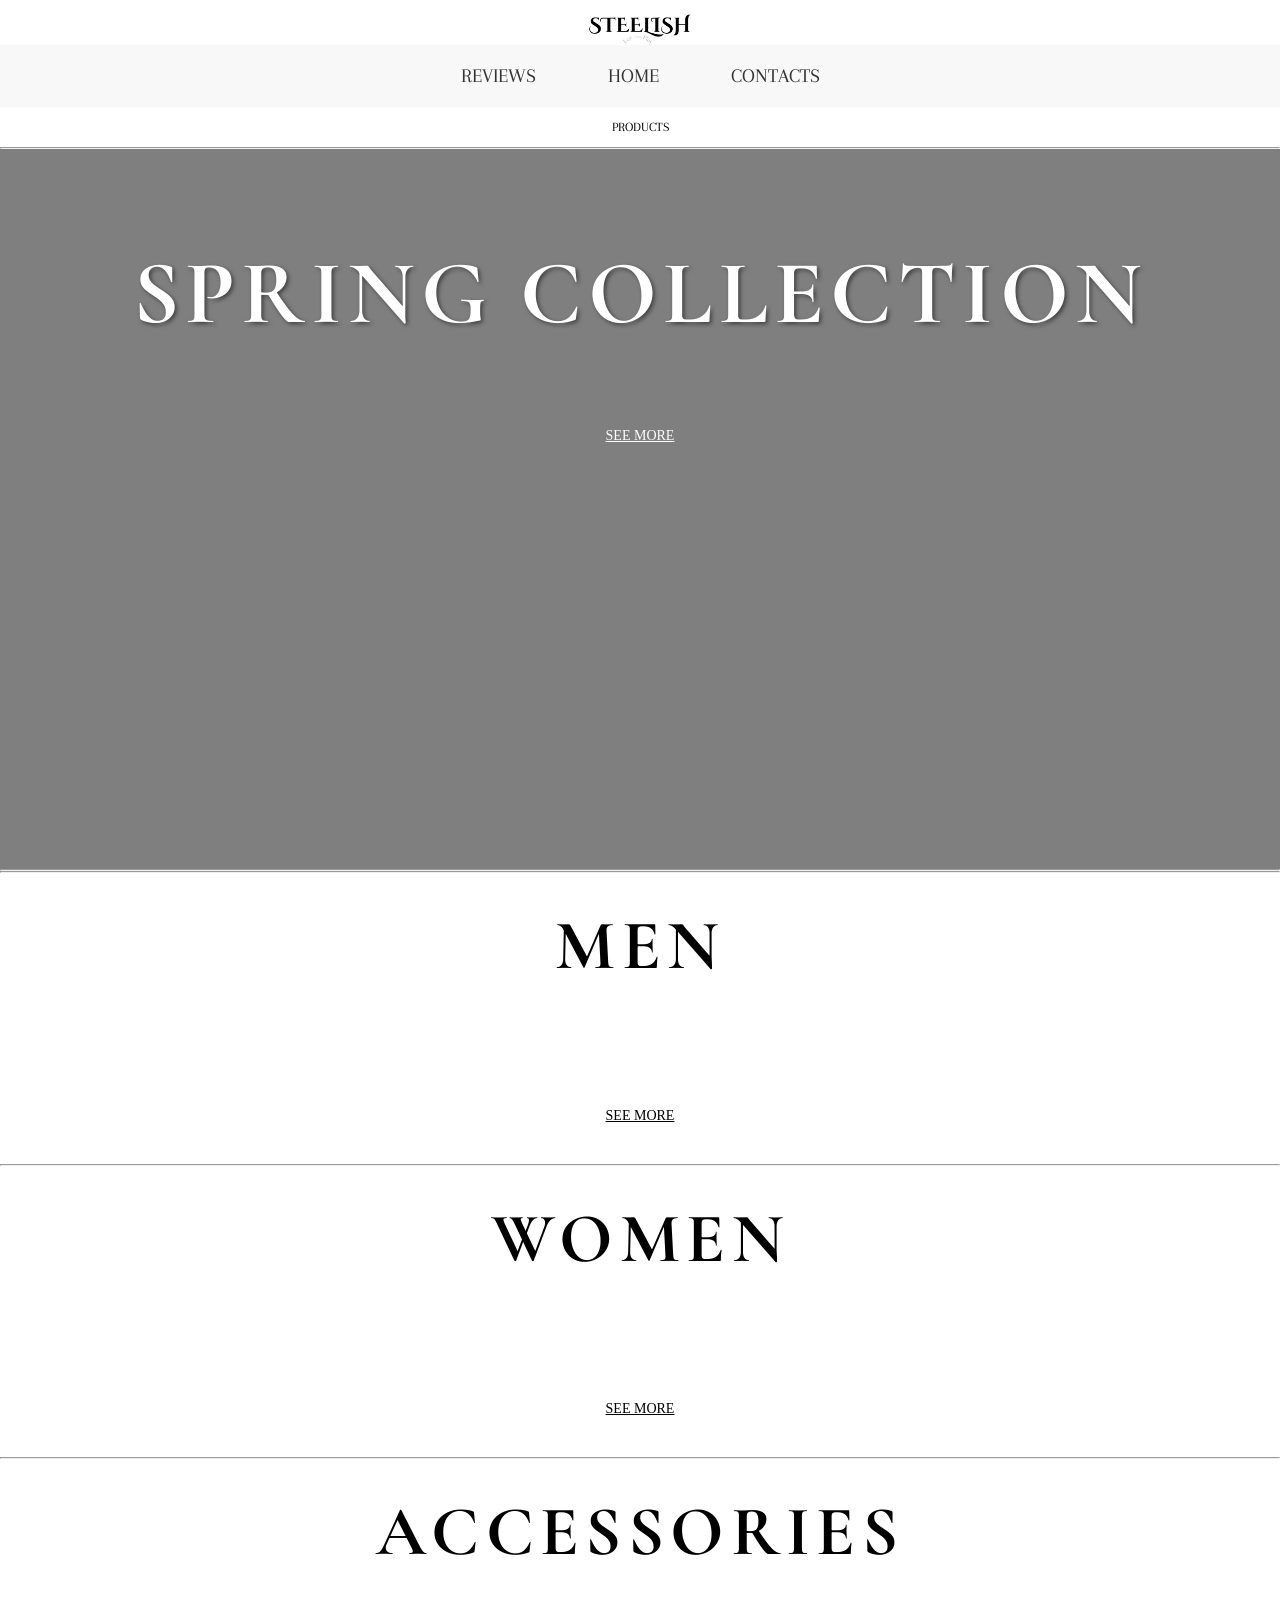
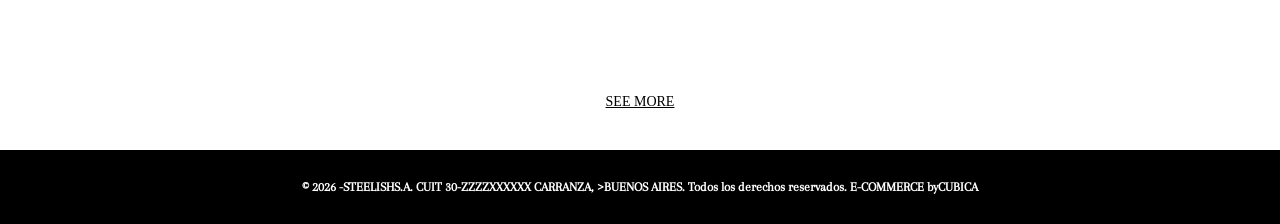
==== commit 1671725d: "Fix HTML formatting and structure in productos.html" ====
--- a/productos.html
+++ b/productos.html
@@ -73,7 +73,7 @@
     </section>
     <section class="section" id="men">
         <h1 class="title">MEN</h1>
-      <div class="catalogo-grid"  id="contenedor-men>
+      <div class="catalogo-grid"  id="contenedor-men">
         
 
     </div>
@@ -84,7 +84,7 @@
     <HR>
     <section class="section" id="women">
         <h1 class="title">WOMEN</h1>
-      <div class="catalogo-grid"  id="contenedor-women>
+      <div class="catalogo-grid"  id="contenedor-women">
        
     </div>
     <div class="see-more-container">
@@ -95,7 +95,7 @@
     </section>
     <section class="section" id="accessories">
         <h1 class="title">ACCESSORIES</h1>
-      <div class="catalogo-grid"  id="contenedor-accesories>
+      <div class="catalogo-grid"  id="contenedor-accesories">
         
     </div>
     <div class="see-more-container">
